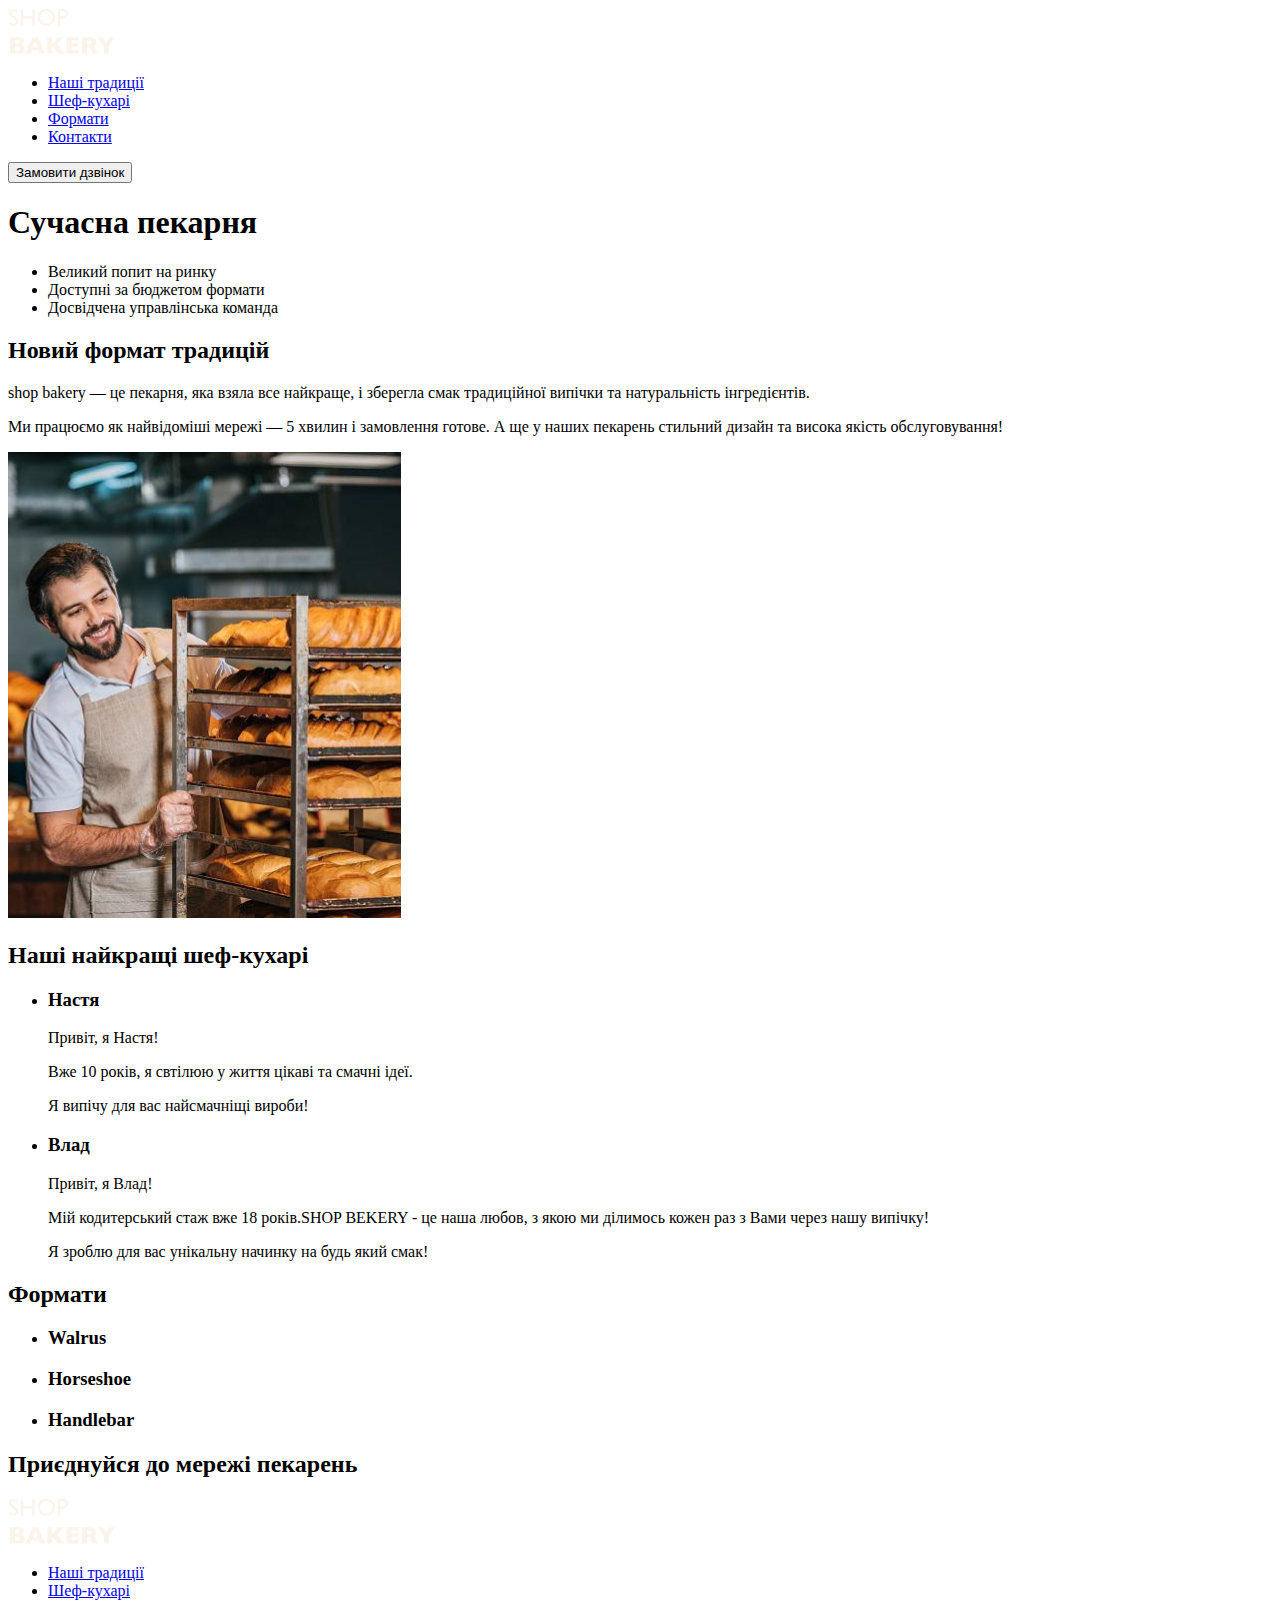
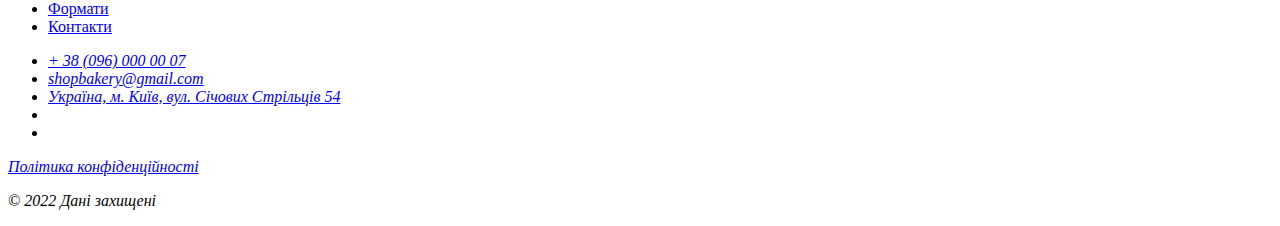
==== index.html @ 212fdd69 "main" ====
<!DOCTYPE html>
<html lang="uk">
  <head>
    <meta charset="UTF-8" />
    <meta name="viewport" content="width=device-width, initial-scale=1.0" />
    <title>Сучасна пекарня</title>
  </head>
  <body>
    <header>
      <nav>
        <img src="/images/logo.svg" alt="логотип сучасної пекарні" />
        <ul>
          <li><a href="#">Наші традиції</a></li>
          <li><a href="#">Шеф-кухарі</a></li>
          <li><a href="#">Формати</a></li>
          <li><a href="#">Контакти</a></li>
        </ul>
      </nav>
      <button type="button">Замовити дзвінок</button>
    </header>
    <main>
      <section>
        <h1>Сучасна пекарня</h1>
      </section>
      <section>
        <ul>
          <li>Великий попит на ринку</li>
          <li>Доступні за бюджетом формати</li>
          <li>Досвідчена управлінська команда</li>
        </ul>
        <h2>Новий формат традицій</h2>
        <p>
          <span>shop bakery</span> — це пекарня, яка взяла все найкраще, і
          зберегла смак традиційної випічки та натуральність інгредієнтів.
        </p>
        <p>
          Ми працюємо як найвідоміші мережі —
          <span>5 хвилин і замовлення готове</span>. А ще у наших пекарень
          стильний дизайн та висока якість обслуговування!
        </p>
        <img
          src="/images/baker-man.jpg"
          alt="чоловік пекар дивиться на батони із посмішкою"
        />
      </section>
      <section>
        <h2>Наші найкращі шеф-кухарі</h2>
        <ul>
          <li>
            <article>
              <h3>Настя</h3>
              <p>Привіт, я Настя!</p>
              <p>Вже 10 років, я свтілюю у життя цікаві та смачні ідеї.</p>
              <p>Я випічу для вас найсмачніщі вироби!</p>
            </article>
          </li>
          <li>
            <article>
              <h3>Влад</h3>
              <p>Привіт, я Влад!</p>
              <p>
                Мій кодитерський стаж вже 18 років.SHOP BEKERY - це наша любов,
                з якою ми ділимось кожен раз з Вами через нашу випічку!
              </p>
              <p>Я зроблю для вас унікальну начинку на будь який смак!</p>
            </article>
          </li>
        </ul>
      </section>
      <section>
        <h2>Формати</h2>
        <ul>
          <li>
            <article>
              <h3 lang="en">Walrus</h3>
            </article>
          </li>
          <li>
            <article>
              <h3 lang="en">Horseshoe</h3>
            </article>
          </li>
          <li>
            <article>
              <h3 lang="en">Handlebar</h3>
            </article>
          </li>
        </ul>
      </section>
      <section>
        <h2>Приєднуйся до мережі пекарень</h2>
      </section>
    </main>
    <footer>
      <nav>
        <a href="#">
          <img src="/images/logo.svg" alt="логотип сучасної пекарні" />
        </a>
        <ul>
          <li><a href="#">Наші традиції</a></li>
          <li><a href="#">Шеф-кухарі</a></li>
          <li><a href="#">Формати</a></li>
          <li><a href="#">Контакти</a></li>
        </ul>
      </nav>
      <address>
        <ul>
          <li><a href="tel:+380960000007">+ 38 (096) 000 00 07</a></li>
          <li>
            <a href="mailto:shopbakery@gmail.com">shopbakery@gmail.com</a>
          </li>
          <li>
            <a href="https://maps.app.goo.gl/bjRP9KGgkNN5hPCV6" target="_blank">
              Україна, м. Київ, вул. Січових Стрільців 54
            </a>
          </li>
          <li>
            <a href="#">
              <!-- facebook icon -->
            </a>
          </li>
          <li>
            <a href="#">
              <!-- instagram icon -->
            </a>
          </li>
        </ul>
        <a href="#" target="_blank">Політика конфіденційності</a>
        <p>© 2022 Дані захищені</p>
      </address>
    </footer>
  </body>
</html>
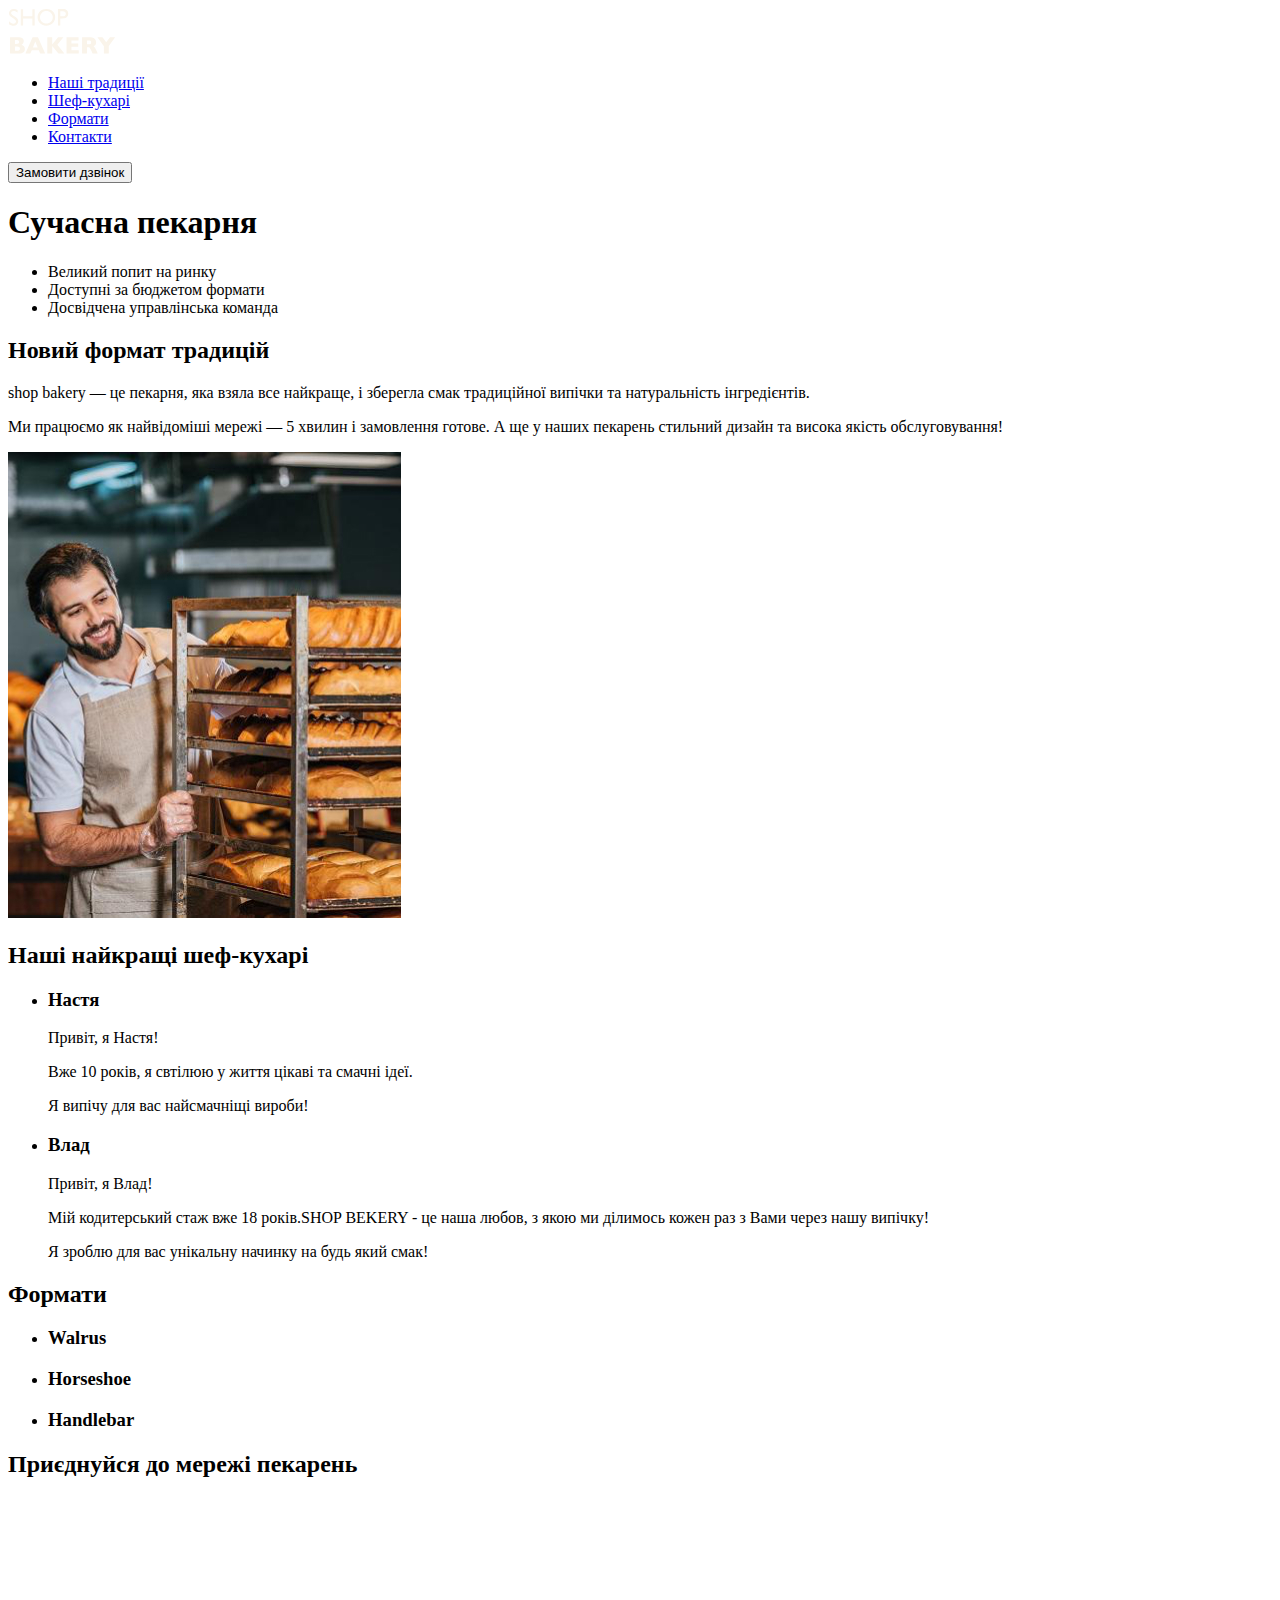
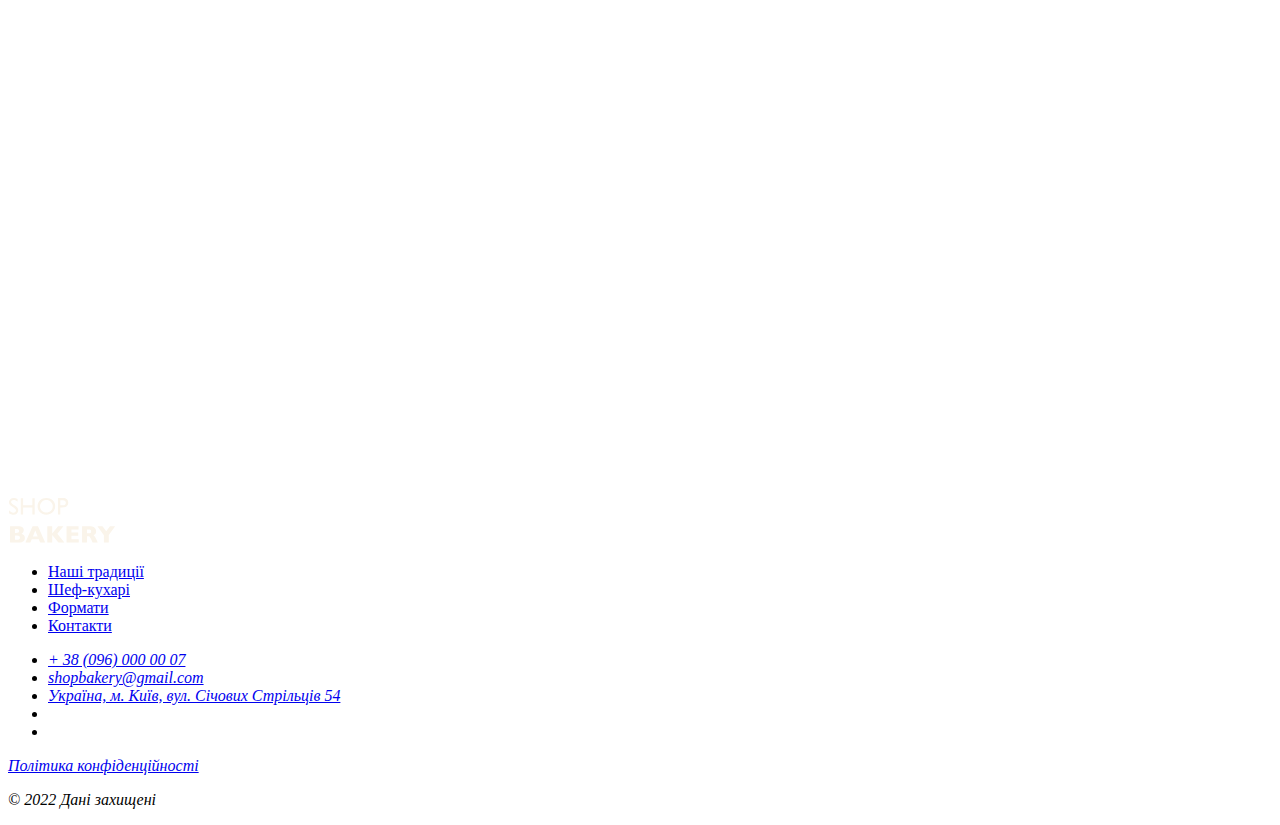
==== commit 0dcaf5d9: "added map and checked mistakes" ====
--- a/index.html
+++ b/index.html
@@ -8,12 +8,14 @@
   <body>
     <header>
       <nav>
-        <img src="/images/logo.svg" alt="логотип сучасної пекарні" />
+        <a href="/">
+          <img src="./images/logo.svg" alt="логотип сучасної пекарні" />
+        </a>
         <ul>
-          <li><a href="#">Наші традиції</a></li>
-          <li><a href="#">Шеф-кухарі</a></li>
-          <li><a href="#">Формати</a></li>
-          <li><a href="#">Контакти</a></li>
+          <li><a href="#traditions-section">Наші традиції</a></li>
+          <li><a href="#chefs-section">Шеф-кухарі</a></li>
+          <li><a href="#formats-section">Формати</a></li>
+          <li><a href="#contact-section">Контакти</a></li>
         </ul>
       </nav>
       <button type="button">Замовити дзвінок</button>
@@ -22,7 +24,7 @@
       <section>
         <h1>Сучасна пекарня</h1>
       </section>
-      <section>
+      <section id="traditions-section">
         <ul>
           <li>Великий попит на ринку</li>
           <li>Доступні за бюджетом формати</li>
@@ -39,11 +41,11 @@
           стильний дизайн та висока якість обслуговування!
         </p>
         <img
-          src="/images/baker-man.jpg"
+          src="./images/baker-man.jpg"
           alt="чоловік пекар дивиться на батони із посмішкою"
         />
       </section>
-      <section>
+      <section id="chefs-section">
         <h2>Наші найкращі шеф-кухарі</h2>
         <ul>
           <li>
@@ -67,7 +69,7 @@
           </li>
         </ul>
       </section>
-      <section>
+      <section id="formats-section">
         <h2>Формати</h2>
         <ul>
           <li>
@@ -87,20 +89,29 @@
           </li>
         </ul>
       </section>
-      <section>
+      <section id="contact-section">
         <h2>Приєднуйся до мережі пекарень</h2>
+        <iframe
+          src="https://www.google.com/maps/embed?pb=!1m18!1m12!1m3!1d2540.1640546568033!2d30.488658577154016!3d50.456669671593495!2m3!1f0!2f0!3f0!3m2!1i1024!2i768!4f13.1!3m3!1m2!1s0x40d4ce637bfe1717%3A0x5370c2254ad1b952!2z0LLRg9C70LjRhtGPINCh0ZbRh9C-0LLQuNGFINCh0YLRgNGW0LvRjNGG0ZbQsiwgNTQsINCa0LjRl9CyLCAwMjAwMA!5e0!3m2!1suk!2sua!4v1710182254111!5m2!1suk!2sua"
+          width="603"
+          height="595"
+          style="border: 0"
+          allowfullscreen=""
+          loading="lazy"
+          referrerpolicy="no-referrer-when-downgrade"
+        ></iframe>
       </section>
     </main>
     <footer>
       <nav>
         <a href="#">
-          <img src="/images/logo.svg" alt="логотип сучасної пекарні" />
+          <img src="./images/logo.svg" alt="логотип сучасної пекарні" />
         </a>
         <ul>
-          <li><a href="#">Наші традиції</a></li>
-          <li><a href="#">Шеф-кухарі</a></li>
-          <li><a href="#">Формати</a></li>
-          <li><a href="#">Контакти</a></li>
+          <li><a href="#traditions-section">Наші традиції</a></li>
+          <li><a href="#chefs-section">Шеф-кухарі</a></li>
+          <li><a href="#formats-section">Формати</a></li>
+          <li><a href="#contact-section">Контакти</a></li>
         </ul>
       </nav>
       <address>
@@ -126,7 +137,7 @@
           </li>
         </ul>
         <a href="#" target="_blank">Політика конфіденційності</a>
-        <p>© 2022 Дані захищені</p>
+        <p>&copy; 2022 Дані захищені</p>
       </address>
     </footer>
   </body>
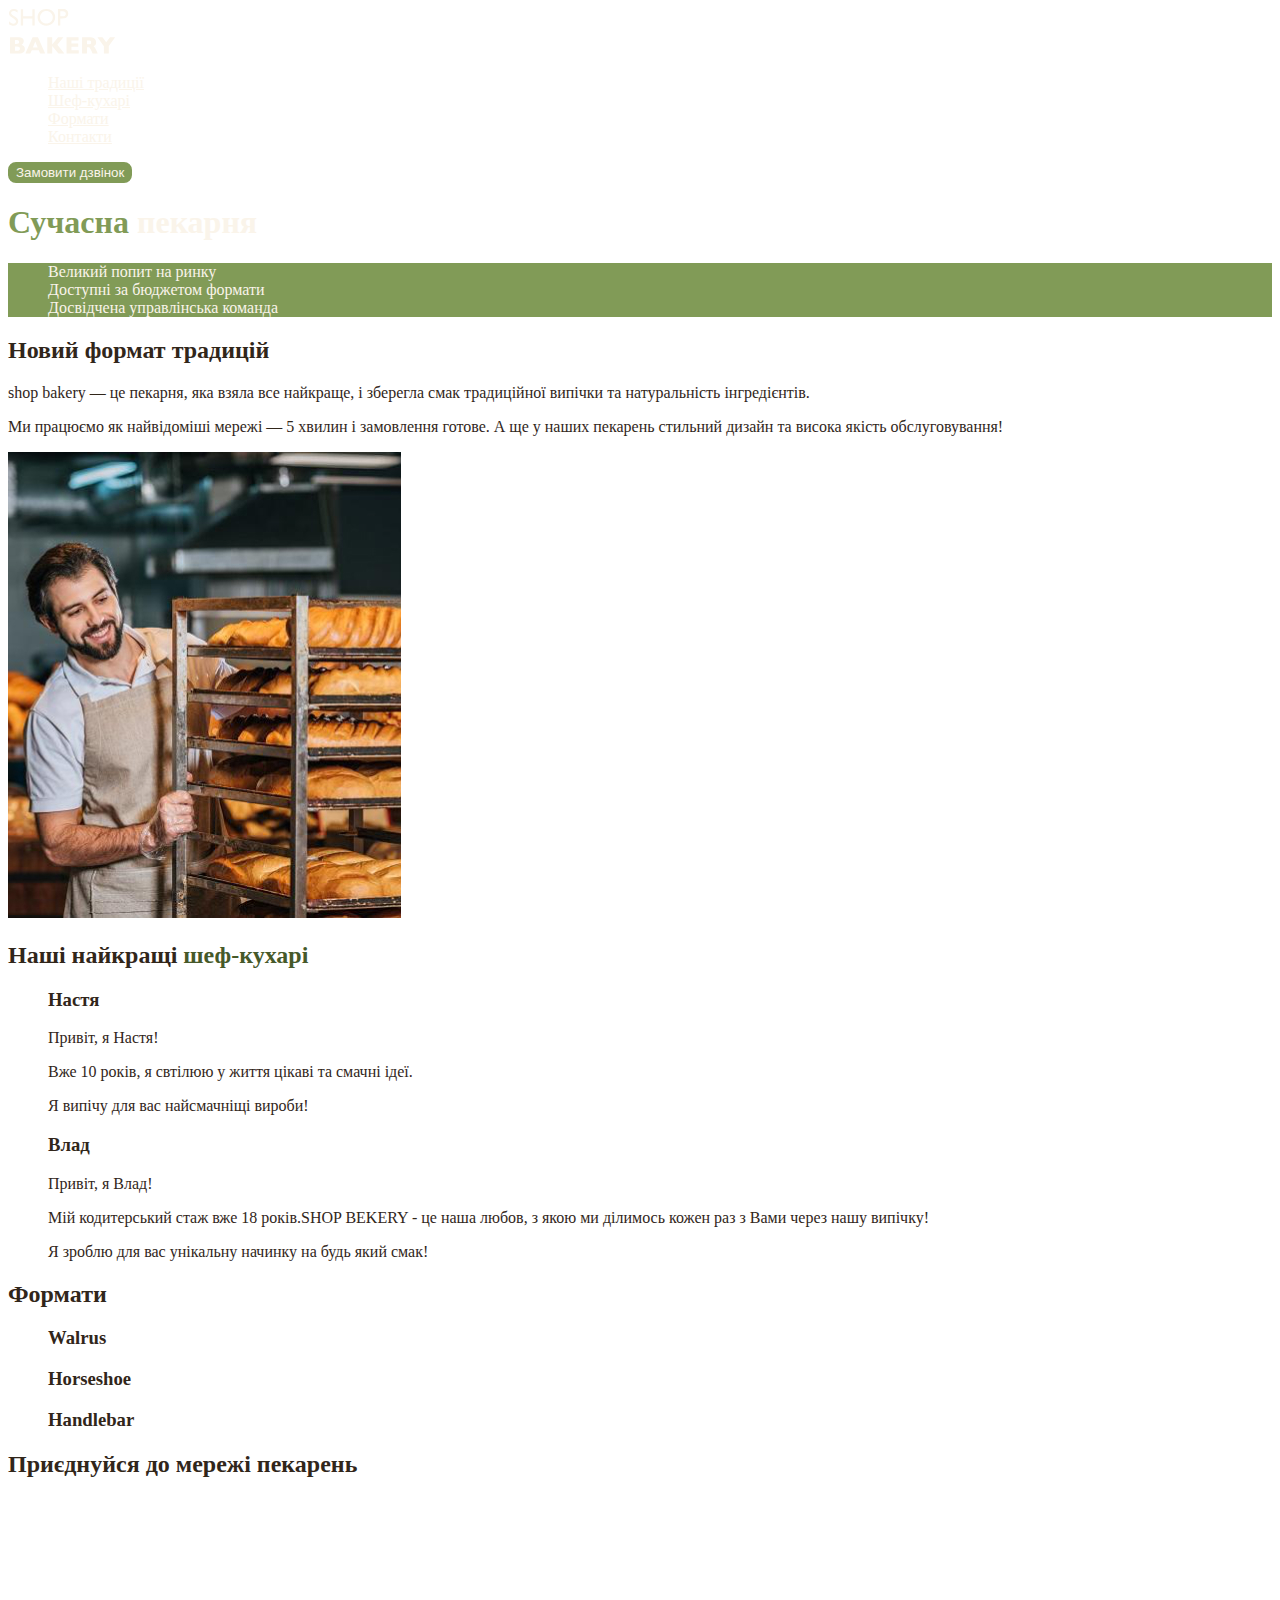
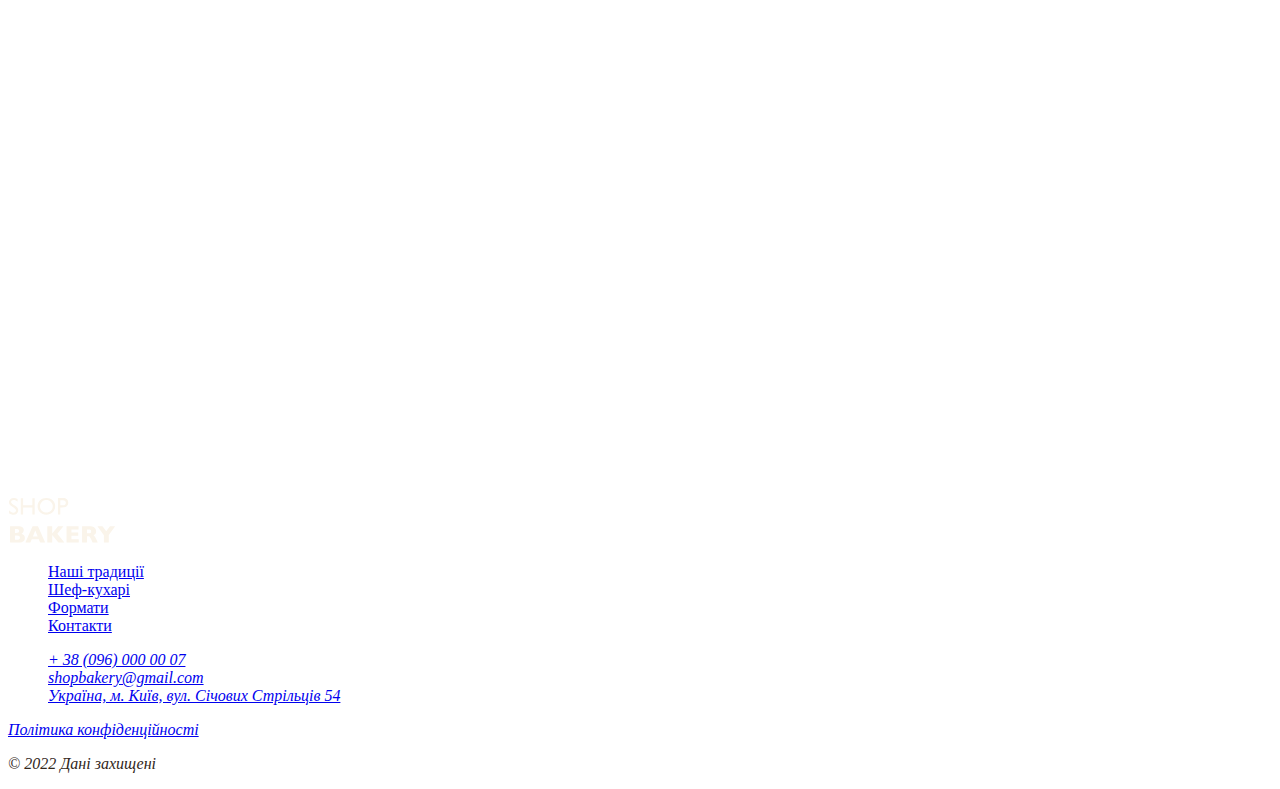
==== commit d758328d: "Added styles.css and css variables" ====
--- a/index.html
+++ b/index.html
@@ -4,6 +4,7 @@
     <meta charset="UTF-8" />
     <meta name="viewport" content="width=device-width, initial-scale=1.0" />
     <title>Сучасна пекарня</title>
+    <link rel="stylesheet" href="./css/styles.css" />
   </head>
   <body>
     <header>
@@ -12,25 +13,25 @@
           <img src="./images/logo.svg" alt="логотип сучасної пекарні" />
         </a>
         <ul>
-          <li><a href="#traditions-section">Наші традиції</a></li>
-          <li><a href="#chefs-section">Шеф-кухарі</a></li>
-          <li><a href="#formats-section">Формати</a></li>
-          <li><a href="#contact-section">Контакти</a></li>
+          <li><a class="link" href="#traditions-section">Наші традиції</a></li>
+          <li><a class="link" href="#chefs-section">Шеф-кухарі</a></li>
+          <li><a class="link" href="#formats-section">Формати</a></li>
+          <li><a class="link" href="#contact-section">Контакти</a></li>
         </ul>
       </nav>
-      <button type="button">Замовити дзвінок</button>
+      <button class="button" type="button">Замовити дзвінок</button>
     </header>
     <main>
       <section>
-        <h1>Сучасна пекарня</h1>
+        <h1 class="hero-title"><span class="accent">Сучасна</span> пекарня</h1>
       </section>
       <section id="traditions-section">
-        <ul>
+        <ul class="advantages-list">
           <li>Великий попит на ринку</li>
           <li>Доступні за бюджетом формати</li>
           <li>Досвідчена управлінська команда</li>
         </ul>
-        <h2>Новий формат традицій</h2>
+        <h2 class="section-title">Новий формат традицій</h2>
         <p>
           <span>shop bakery</span> — це пекарня, яка взяла все найкраще, і
           зберегла смак традиційної випічки та натуральність інгредієнтів.
@@ -46,7 +47,9 @@
         />
       </section>
       <section id="chefs-section">
-        <h2>Наші найкращі шеф-кухарі</h2>
+        <h2 class="section-title">
+          Наші найкращі <span class="accent">шеф-кухарі</span>
+        </h2>
         <ul>
           <li>
             <article>
@@ -70,7 +73,7 @@
         </ul>
       </section>
       <section id="formats-section">
-        <h2>Формати</h2>
+        <h2 class="section-title">Формати</h2>
         <ul>
           <li>
             <article>
@@ -90,7 +93,7 @@
         </ul>
       </section>
       <section id="contact-section">
-        <h2>Приєднуйся до мережі пекарень</h2>
+        <h2 class="section-title">Приєднуйся до мережі пекарень</h2>
         <iframe
           src="https://www.google.com/maps/embed?pb=!1m18!1m12!1m3!1d2540.1640546568033!2d30.488658577154016!3d50.456669671593495!2m3!1f0!2f0!3f0!3m2!1i1024!2i768!4f13.1!3m3!1m2!1s0x40d4ce637bfe1717%3A0x5370c2254ad1b952!2z0LLRg9C70LjRhtGPINCh0ZbRh9C-0LLQuNGFINCh0YLRgNGW0LvRjNGG0ZbQsiwgNTQsINCa0LjRl9CyLCAwMjAwMA!5e0!3m2!1suk!2sua!4v1710182254111!5m2!1suk!2sua"
           width="603"
--- a/css/styles.css
+++ b/css/styles.css
@@ -0,0 +1,57 @@
+:root {
+  --color-primary-dark: #31261a;
+  --color-primary-light: #faf4ea;
+  --color-brand-dark: #465929;
+  --color-brand-light: #819b57;
+}
+
+/* Base */
+body {
+  color: var(--color-primary-dark);
+}
+
+ul {
+  list-style-type: none;
+}
+
+/* Button */
+.button {
+  background-color: var(--color-brand-light);
+  border: 2px solid var(--color-brand-light);
+  border-radius: 8px;
+  color: var(--color-primary-light);
+  cursor: pointer;
+}
+
+.button:hover {
+  color: var(--color-primary-dark);
+  background-color: transparent;
+}
+
+/* Link */
+.link {
+  color: var(--color-primary-light);
+}
+
+.link:hover {
+  color: var(--color-brand-light);
+}
+
+/* Hero section */
+.hero-title {
+  color: var(--color-primary-light);
+}
+
+.hero-title .accent {
+  color: var(--color-brand-light);
+}
+
+/* Advantages section */
+.advantages-list {
+  color: var(--color-primary-light);
+  background-color: var(--color-brand-light);
+}
+
+.section-title .accent {
+  color: var(--color-brand-dark);
+}
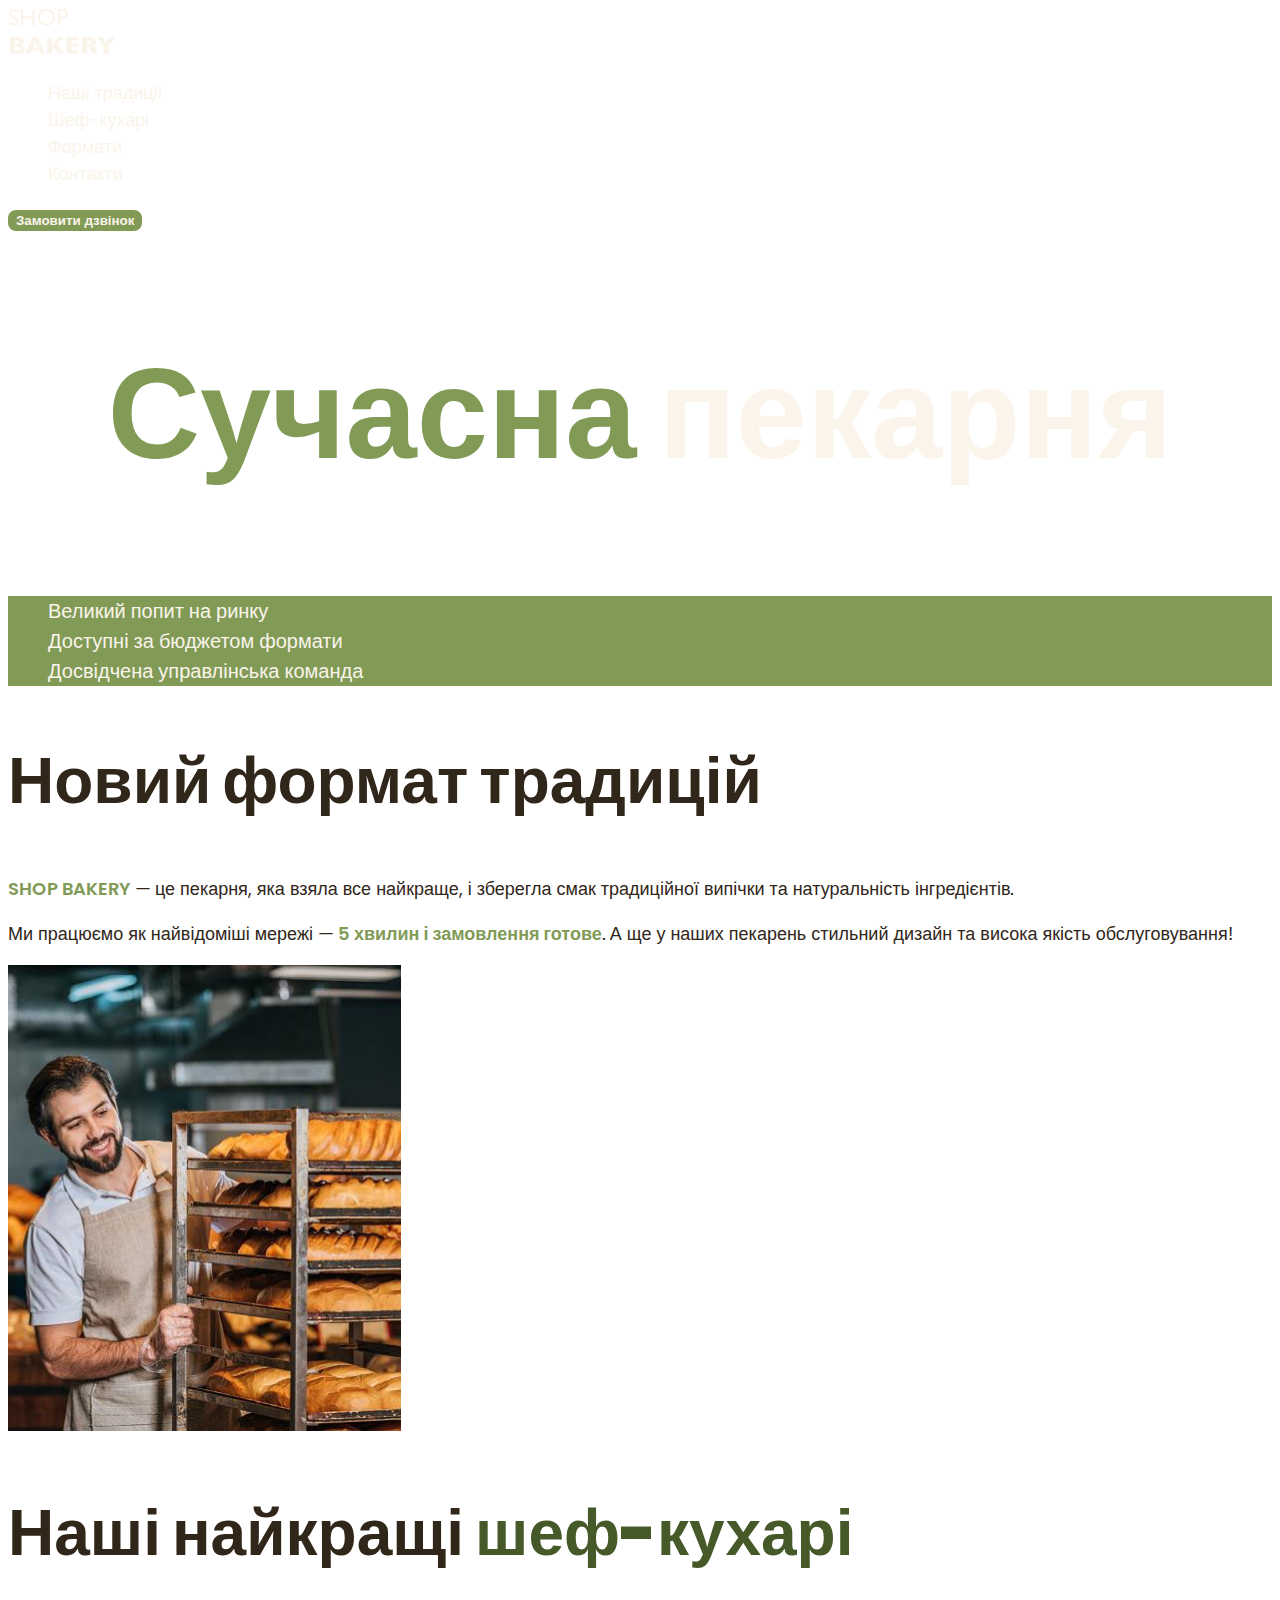
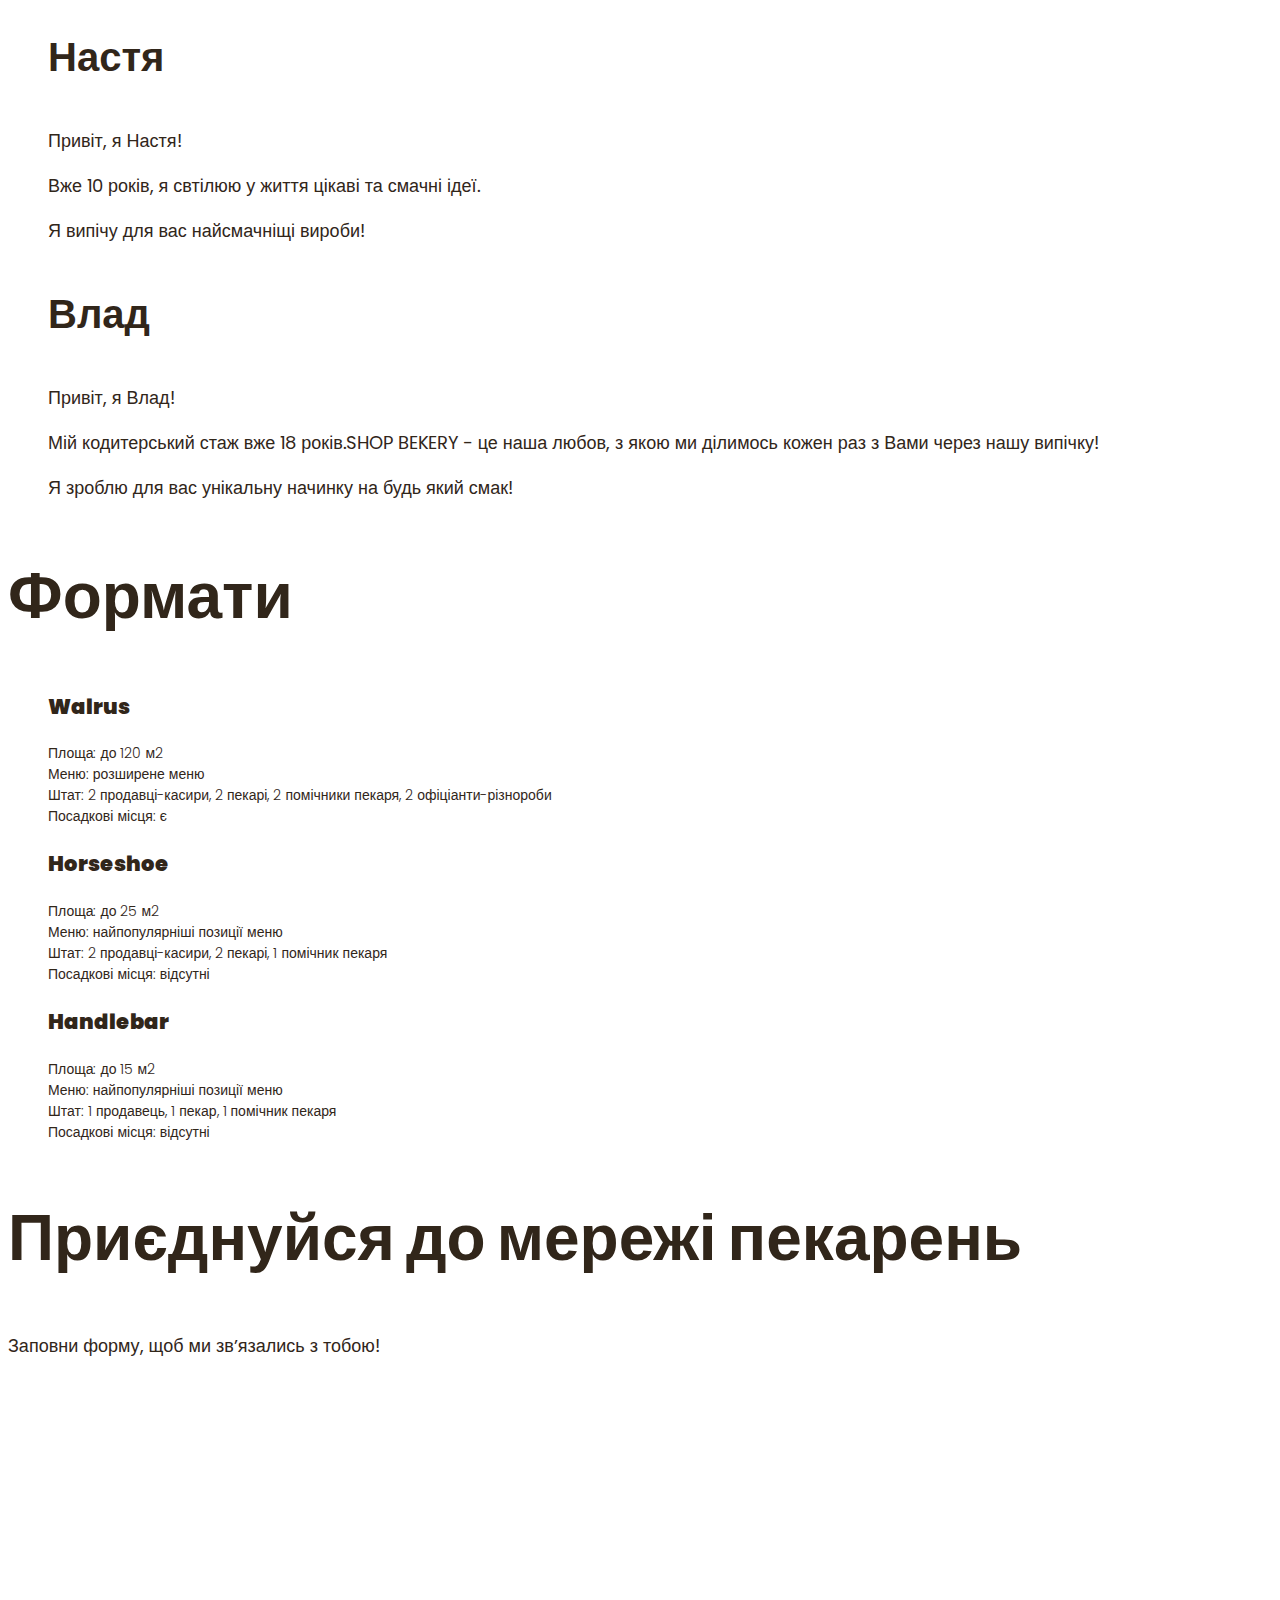
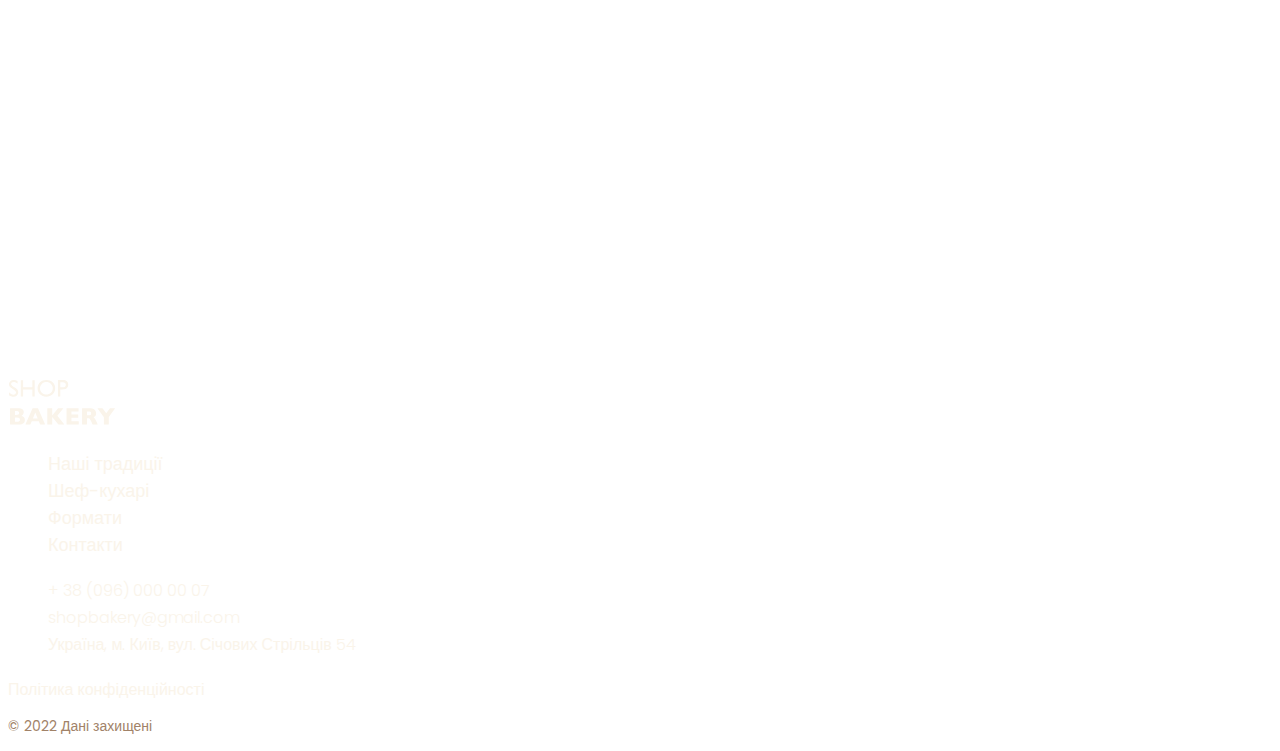
==== commit 07b05de2: "Added some styles and local fonts" ====
--- a/index.html
+++ b/index.html
@@ -4,6 +4,7 @@
     <meta charset="UTF-8" />
     <meta name="viewport" content="width=device-width, initial-scale=1.0" />
     <title>Сучасна пекарня</title>
+    <!-- Styles -->
     <link rel="stylesheet" href="./css/styles.css" />
   </head>
   <body>
@@ -27,19 +28,20 @@
       </section>
       <section id="traditions-section">
         <ul class="advantages-list">
-          <li>Великий попит на ринку</li>
-          <li>Доступні за бюджетом формати</li>
-          <li>Досвідчена управлінська команда</li>
+          <li class="advantages-item">Великий попит на ринку</li>
+          <li class="advantages-item">Доступні за бюджетом формати</li>
+          <li class="advantages-item">Досвідчена управлінська команда</li>
         </ul>
         <h2 class="section-title">Новий формат традицій</h2>
-        <p>
-          <span>shop bakery</span> — це пекарня, яка взяла все найкраще, і
-          зберегла смак традиційної випічки та натуральність інгредієнтів.
+        <p class="traditions-text">
+          <span class="brand uppercase">shop bakery</span> — це пекарня, яка
+          взяла все найкраще, і зберегла смак традиційної випічки та
+          натуральність інгредієнтів.
         </p>
-        <p>
+        <p class="traditions-text">
           Ми працюємо як найвідоміші мережі —
-          <span>5 хвилин і замовлення готове</span>. А ще у наших пекарень
-          стильний дизайн та висока якість обслуговування!
+          <span class="brand">5 хвилин і замовлення готове</span>. А ще у наших
+          пекарень стильний дизайн та висока якість обслуговування!
         </p>
         <img
           src="./images/baker-man.jpg"
@@ -53,7 +55,7 @@
         <ul>
           <li>
             <article>
-              <h3>Настя</h3>
+              <h3 class="chefs-title">Настя</h3>
               <p>Привіт, я Настя!</p>
               <p>Вже 10 років, я свтілюю у життя цікаві та смачні ідеї.</p>
               <p>Я випічу для вас найсмачніщі вироби!</p>
@@ -61,7 +63,7 @@
           </li>
           <li>
             <article>
-              <h3>Влад</h3>
+              <h3 class="chefs-title">Влад</h3>
               <p>Привіт, я Влад!</p>
               <p>
                 Мій кодитерський стаж вже 18 років.SHOP BEKERY - це наша любов,
@@ -78,22 +80,42 @@
           <li>
             <article>
               <h3 lang="en">Walrus</h3>
+              <p class="formats-text">
+                Площа: до 120 м2<br />
+                Меню: розширене меню<br />
+                Штат: 2 продавці-касири, 2 пекарі, 2 помічники пекаря, 2
+                офіціанти-різнороби<br />
+                Посадкові місця: є
+              </p>
             </article>
           </li>
           <li>
             <article>
               <h3 lang="en">Horseshoe</h3>
+              <p class="formats-text">
+                Площа: до 25 м2<br />
+                Меню: найпопулярніші позиції меню<br />
+                Штат: 2 продавці-касири, 2 пекарі, 1 помічник пекаря<br />
+                Посадкові місця: відсутні
+              </p>
             </article>
           </li>
           <li>
             <article>
               <h3 lang="en">Handlebar</h3>
+              <p class="formats-text">
+                Площа: до 15 м2<br />
+                Меню: найпопулярніші позиції меню<br />
+                Штат: 1 продавець, 1 пекар, 1 помічник пекаря<br />
+                Посадкові місця: відсутні
+              </p>
             </article>
           </li>
         </ul>
       </section>
       <section id="contact-section">
         <h2 class="section-title">Приєднуйся до мережі пекарень</h2>
+        <p>Заповни форму, щоб ми звʼязались з тобою!</p>
         <iframe
           src="https://www.google.com/maps/embed?pb=!1m18!1m12!1m3!1d2540.1640546568033!2d30.488658577154016!3d50.456669671593495!2m3!1f0!2f0!3f0!3m2!1i1024!2i768!4f13.1!3m3!1m2!1s0x40d4ce637bfe1717%3A0x5370c2254ad1b952!2z0LLRg9C70LjRhtGPINCh0ZbRh9C-0LLQuNGFINCh0YLRgNGW0LvRjNGG0ZbQsiwgNTQsINCa0LjRl9CyLCAwMjAwMA!5e0!3m2!1suk!2sua!4v1710182254111!5m2!1suk!2sua"
           width="603"
@@ -111,20 +133,30 @@
           <img src="./images/logo.svg" alt="логотип сучасної пекарні" />
         </a>
         <ul>
-          <li><a href="#traditions-section">Наші традиції</a></li>
-          <li><a href="#chefs-section">Шеф-кухарі</a></li>
-          <li><a href="#formats-section">Формати</a></li>
-          <li><a href="#contact-section">Контакти</a></li>
+          <li><a class="link" href="#traditions-section">Наші традиції</a></li>
+          <li><a class="link" href="#chefs-section">Шеф-кухарі</a></li>
+          <li><a class="link" href="#formats-section">Формати</a></li>
+          <li><a class="link" href="#contact-section">Контакти</a></li>
         </ul>
       </nav>
       <address>
         <ul>
-          <li><a href="tel:+380960000007">+ 38 (096) 000 00 07</a></li>
           <li>
-            <a href="mailto:shopbakery@gmail.com">shopbakery@gmail.com</a>
+            <a class="addres-link" href="tel:+380960000007"
+              >+ 38 (096) 000 00 07</a
+            >
           </li>
           <li>
-            <a href="https://maps.app.goo.gl/bjRP9KGgkNN5hPCV6" target="_blank">
+            <a class="addres-link" href="mailto:shopbakery@gmail.com"
+              >shopbakery@gmail.com</a
+            >
+          </li>
+          <li>
+            <a
+              class="addres-link"
+              href="https://maps.app.goo.gl/bjRP9KGgkNN5hPCV6"
+              target="_blank"
+            >
               Україна, м. Київ, вул. Січових Стрільців 54
             </a>
           </li>
@@ -139,8 +171,10 @@
             </a>
           </li>
         </ul>
-        <a href="#" target="_blank">Політика конфіденційності</a>
-        <p>&copy; 2022 Дані захищені</p>
+        <a class="addres-link" href="#" target="_blank"
+          >Політика конфіденційності</a
+        >
+        <p class="address-copyright">&copy; 2022 Дані захищені</p>
       </address>
     </footer>
   </body>
--- a/css/styles.css
+++ b/css/styles.css
@@ -1,3 +1,32 @@
+/* poppins-300 - latin */
+@font-face {
+  font-display: swap;
+  font-family: 'Poppins';
+  font-weight: 300;
+  src: url('../fonts/poppins-v20-latin-300.woff2') format('woff2');
+}
+
+@font-face {
+  font-display: swap;
+  font-family: 'Poppins';
+  font-weight: 400;
+  src: url('../fonts/poppins-v20-latin-regular.woff2') format('woff2');
+}
+
+@font-face {
+  font-display: swap;
+  font-family: 'Poppins';
+  font-weight: 600;
+  src: url('../fonts/poppins-v20-latin-600.woff2') format('woff2');
+}
+
+@font-face {
+  font-display: swap;
+  font-family: 'Poppins';
+  font-weight: 900;
+  src: url('../fonts/poppins-v20-latin-900.woff2') format('woff2');
+}
+
 :root {
   --color-primary-dark: #31261a;
   --color-primary-light: #faf4ea;
@@ -8,6 +37,14 @@
 /* Base */
 body {
   color: var(--color-primary-dark);
+  font-family: 'Poppins', sans-serif;
+  font-size: 18px;
+  font-weight: 400;
+  line-height: 1.5;
+}
+
+address {
+  font-style: normal;
 }
 
 ul {
@@ -16,10 +53,11 @@
 
 /* Button */
 .button {
+  color: var(--color-primary-light);
+  font-weight: 600;
   background-color: var(--color-brand-light);
   border: 2px solid var(--color-brand-light);
   border-radius: 8px;
-  color: var(--color-primary-light);
   cursor: pointer;
 }
 
@@ -31,15 +69,20 @@
 /* Link */
 .link {
   color: var(--color-primary-light);
+  text-decoration: none;
 }
 
 .link:hover {
   color: var(--color-brand-light);
+  font-weight: 600;
 }
 
 /* Hero section */
 .hero-title {
   color: var(--color-primary-light);
+  text-align: center;
+  font-size: 128px;
+  font-weight: 900;
 }
 
 .hero-title .accent {
@@ -52,6 +95,62 @@
   background-color: var(--color-brand-light);
 }
 
+.advantages-item {
+  font-size: 20px;
+  font-weight: 300;
+}
+
+.section-title {
+  font-size: 64px;
+  font-weight: 900;
+  line-height: 1.3;
+}
+
 .section-title .accent {
   color: var(--color-brand-dark);
 }
+
+/* Traditions section */
+.traditions-text .brand {
+  color: var(--color-brand-light);
+  font-weight: 600;
+}
+
+.traditions-text .uppercase {
+  text-transform: uppercase;
+}
+
+/* Chefs section */
+.chefs-title {
+  font-size: 40px;
+  font-weight: 600;
+}
+
+/* Formats section */
+.formats-title {
+  font-size: 24px;
+  font-weight: 600;
+}
+
+.formats-text {
+  font-size: 14px;
+  font-weight: 300;
+}
+
+/* Footer */
+
+.addres-link {
+  font-size: 16px;
+  font-weight: 300;
+  color: var(--color-primary-light);
+  text-decoration: none;
+}
+
+.addres-link:hover {
+  color: var(--color-brand-light);
+}
+
+.address-copyright {
+  font-size: 14px;
+  color: #a18268;
+}
